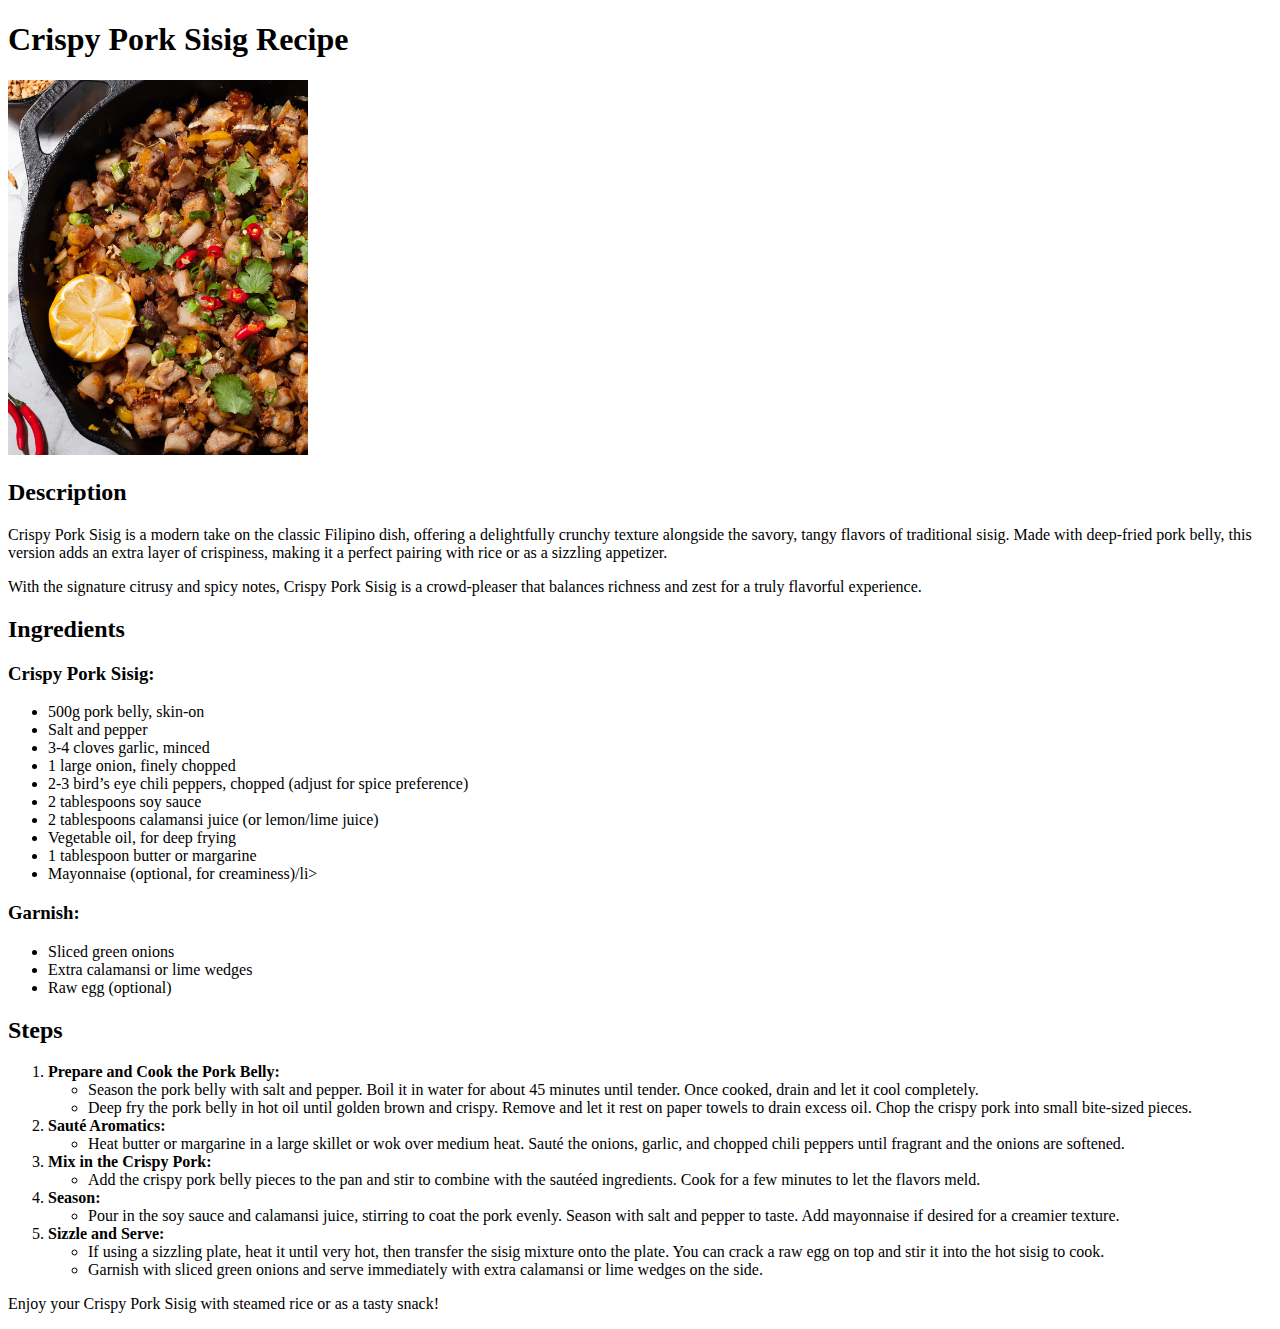
==== recipes/crispyporksisig.html @ 02af1ad0 "Add Crispy Pork Sisig recipe page" ====
<!DOCTYPE html>
<html lang="en">
<head>
    <meta charset="UTF-8">
    <meta name="viewport" content="width=device-width, initial-scale=1.0">
    <title>Crispy Pork Sisig Recipe</title>
</head>
<body>
    <h1>Crispy Pork Sisig Recipe</h1>
    <img src="../images/crispyporksisig.jpg" alt="Crispy Pork Sisig" width="300" height="375">
    <h2>Description</h2>
    <p>Crispy Pork Sisig is a modern take on the classic Filipino dish, offering a delightfully crunchy texture alongside the savory, tangy flavors of traditional sisig. Made with deep-fried pork belly, this version adds an extra layer of crispiness, making it a perfect pairing with rice or as a sizzling appetizer.</p>
    <p>With the signature citrusy and spicy notes, Crispy Pork Sisig is a crowd-pleaser that balances richness and zest for a truly flavorful experience.</p>
    <h2>Ingredients</h2>
    <h3>Crispy Pork Sisig:</h3>
    <ul>
        <li>500g pork belly, skin-on</li>
        <li>Salt and pepper</li>    
        <li>3-4 cloves garlic, minced</li>    
        <li>1 large onion, finely chopped</li>    
        <li>2-3 bird’s eye chili peppers, chopped (adjust for spice preference)</li>    
        <li>2 tablespoons soy sauce</li>
        <li>2 tablespoons calamansi juice (or lemon/lime juice)</li>   
        <li>Vegetable oil, for deep frying</li>   
        <li>1 tablespoon butter or margarine</li>   
        <li>Mayonnaise (optional, for creaminess)/li>       
    </ul>
    <h3>Garnish:</h3>
    <ul>
        <li>Sliced green onions</li>
        <li>Extra calamansi or lime wedges</li>
        <li>Raw egg (optional)</li>
    </ul>
    <h2>Steps</h2>
    <ol>
        <li><strong>Prepare and Cook the Pork Belly:</strong>
            <ul>
                <li>Season the pork belly with salt and pepper. Boil it in water for about 45 minutes until tender. Once cooked, drain and let it cool completely.</li>
                <li>Deep fry the pork belly in hot oil until golden brown and crispy. Remove and let it rest on paper towels to drain excess oil. Chop the crispy pork into small bite-sized pieces.</li>
            </ul>
        </li>
        <li><strong>Sauté Aromatics:</strong>
            <ul>
                <li>Heat butter or margarine in a large skillet or wok over medium heat. Sauté the onions, garlic, and chopped chili peppers until fragrant and the onions are softened.</li>
            </ul>
        </li>
        <li><strong>Mix in the Crispy Pork:</strong>
            <ul>
                <li>Add the crispy pork belly pieces to the pan and stir to combine with the sautéed ingredients. Cook for a few minutes to let the flavors meld.</li>
            </ul>
        </li>
        <li><strong>Season:</strong>
            <ul>
                <li>Pour in the soy sauce and calamansi juice, stirring to coat the pork evenly. Season with salt and pepper to taste. Add mayonnaise if desired for a creamier texture.</li>
            </ul>
        </li>
        <li><strong>Sizzle and Serve:</strong>
            <ul>
                <li>If using a sizzling plate, heat it until very hot, then transfer the sisig mixture onto the plate. You can crack a raw egg on top and stir it into the hot sisig to cook.</li>
                <li>Garnish with sliced green onions and serve immediately with extra calamansi or lime wedges on the side.</li>
            </ul>
        </li>
    </ol>
<p>Enjoy your Crispy Pork Sisig with steamed rice or as a tasty snack!</p>
</body>
</html>
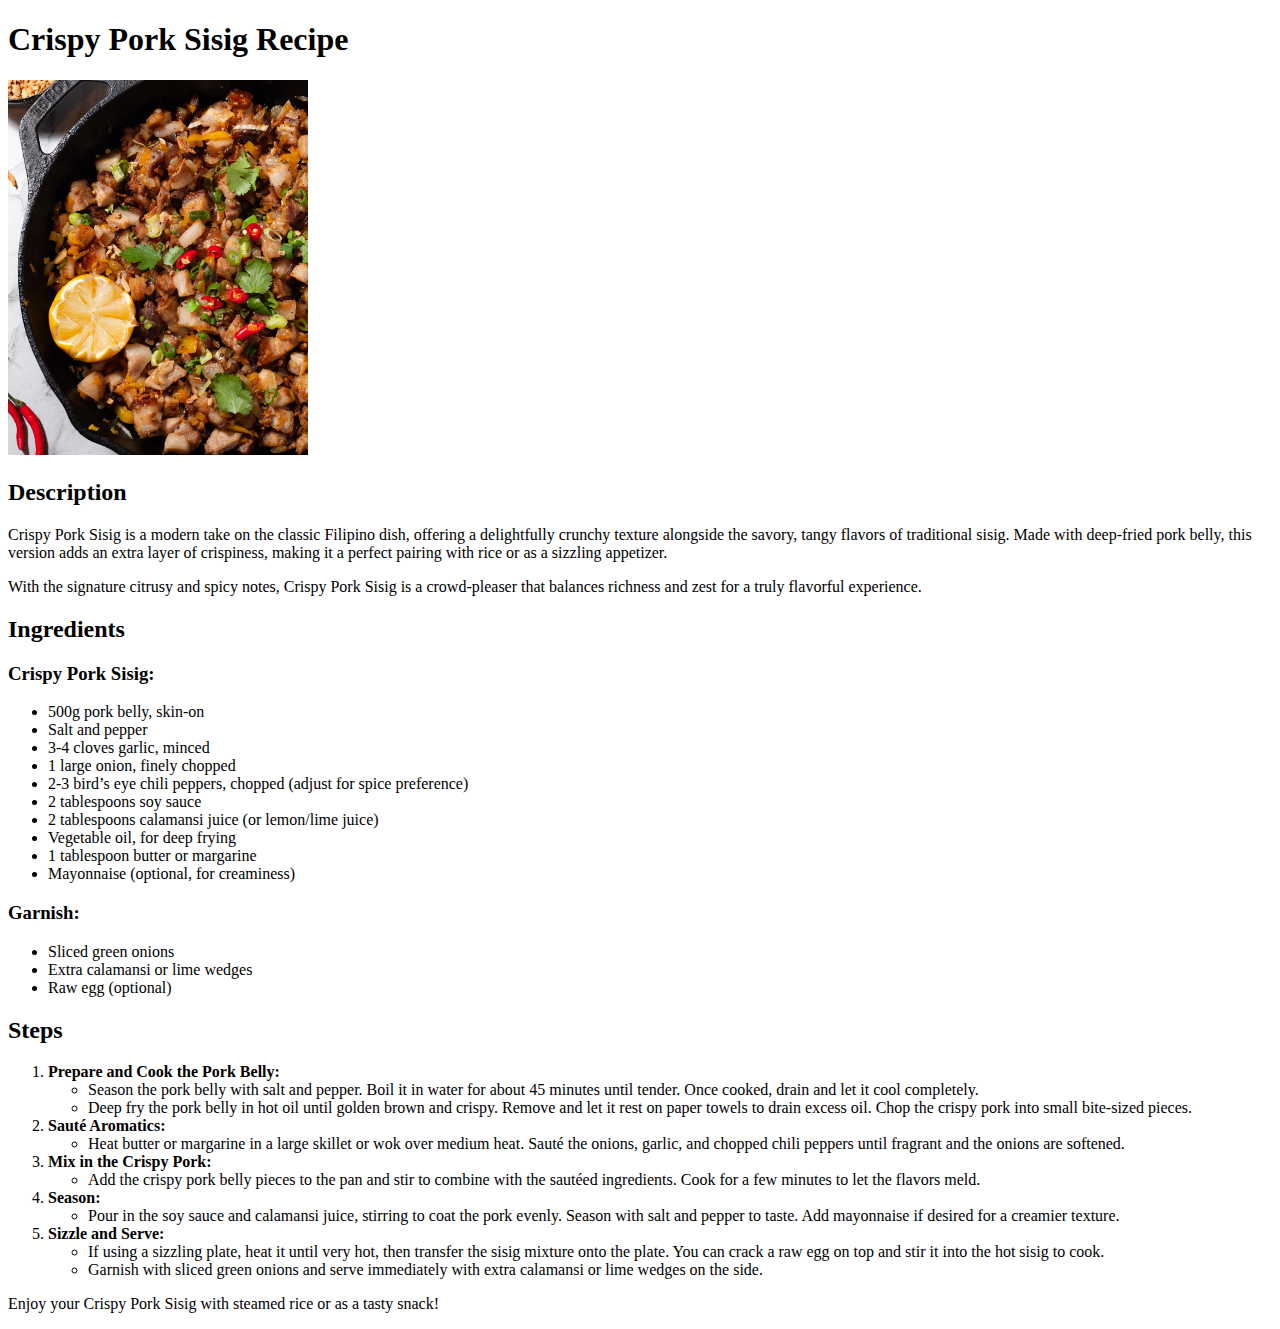
==== commit 3985d797: "Fix closing tag typo on line 26" ====
--- a/recipes/crispyporksisig.html
+++ b/recipes/crispyporksisig.html
@@ -23,7 +23,7 @@
         <li>2 tablespoons calamansi juice (or lemon/lime juice)</li>   
         <li>Vegetable oil, for deep frying</li>   
         <li>1 tablespoon butter or margarine</li>   
-        <li>Mayonnaise (optional, for creaminess)/li>       
+        <li>Mayonnaise (optional, for creaminess)</li>       
     </ul>
     <h3>Garnish:</h3>
     <ul>
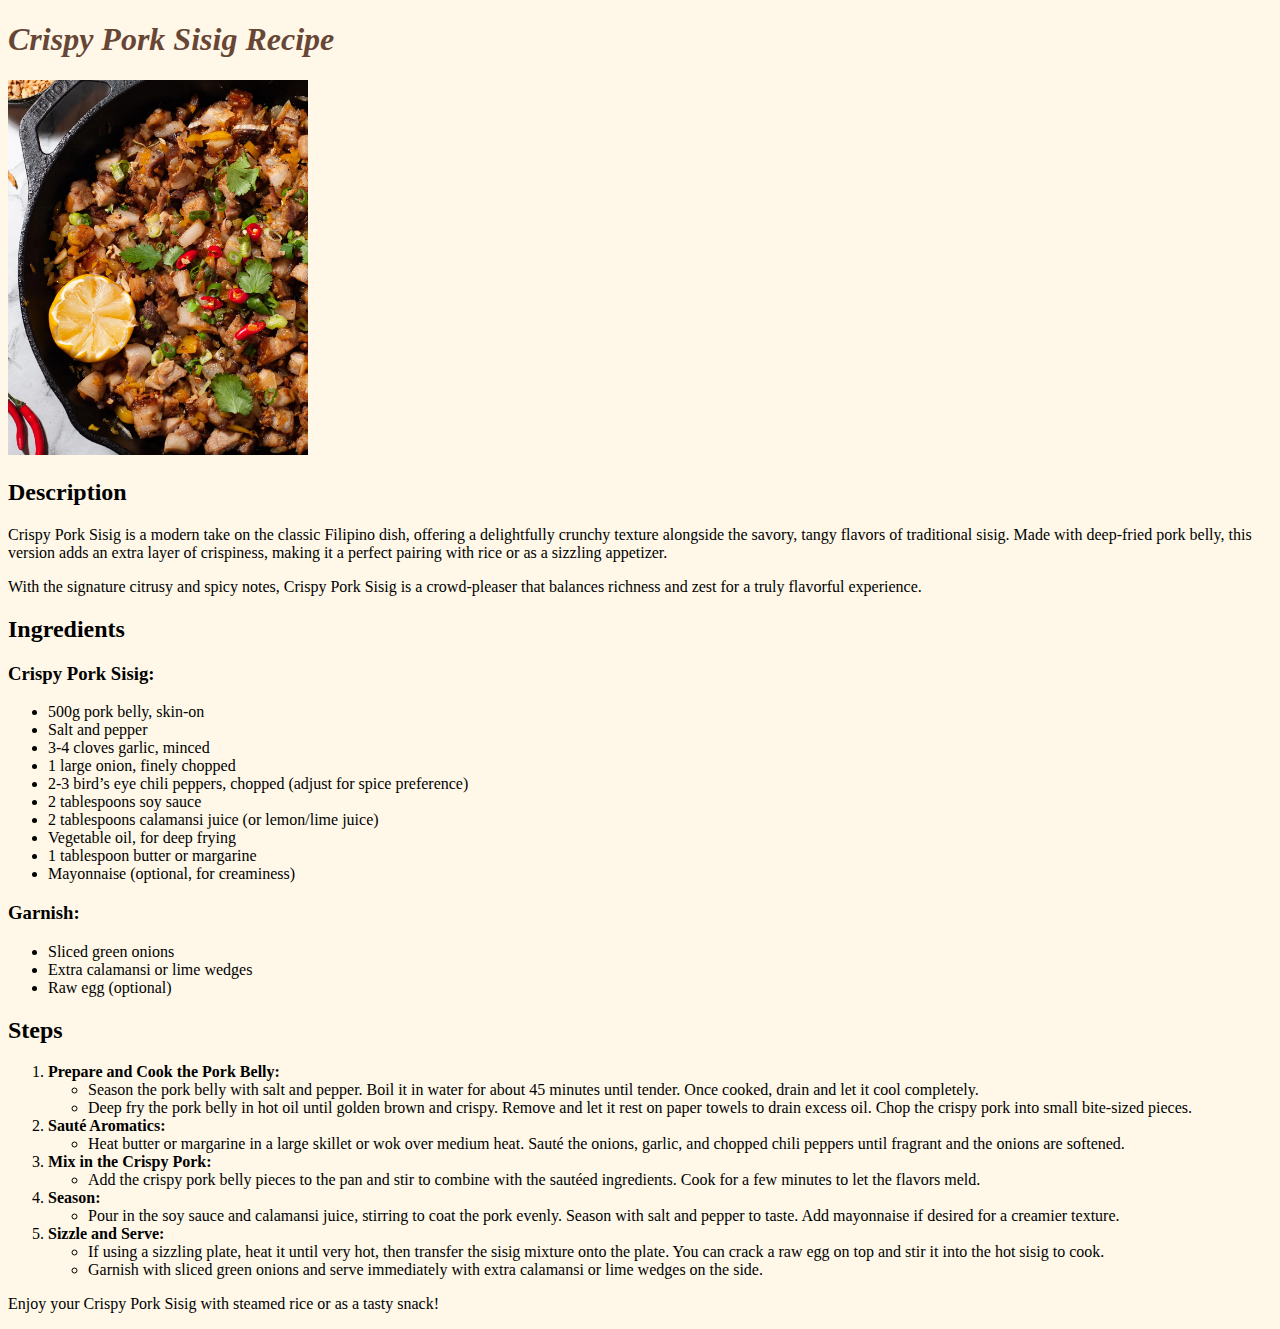
==== commit a4332aa6: "Fix relative path to CSS for recipe folder files" ====
--- a/recipes/crispyporksisig.html
+++ b/recipes/crispyporksisig.html
@@ -4,6 +4,7 @@
     <meta charset="UTF-8">
     <meta name="viewport" content="width=device-width, initial-scale=1.0">
     <title>Crispy Pork Sisig Recipe</title>
+    <link rel="stylesheet" href="../style.css">
 </head>
 <body>
     <h1>Crispy Pork Sisig Recipe</h1>
--- a/style.css
+++ b/style.css
@@ -0,0 +1,11 @@
+body {
+    background-color: rgb(255, 248, 232);
+}
+
+h1, a { 
+    color: rgb(103, 70, 54);
+    font-family: 'Times New Roman', Times, serif;
+    font-weight: bold;
+    font-style: italic;
+}
+
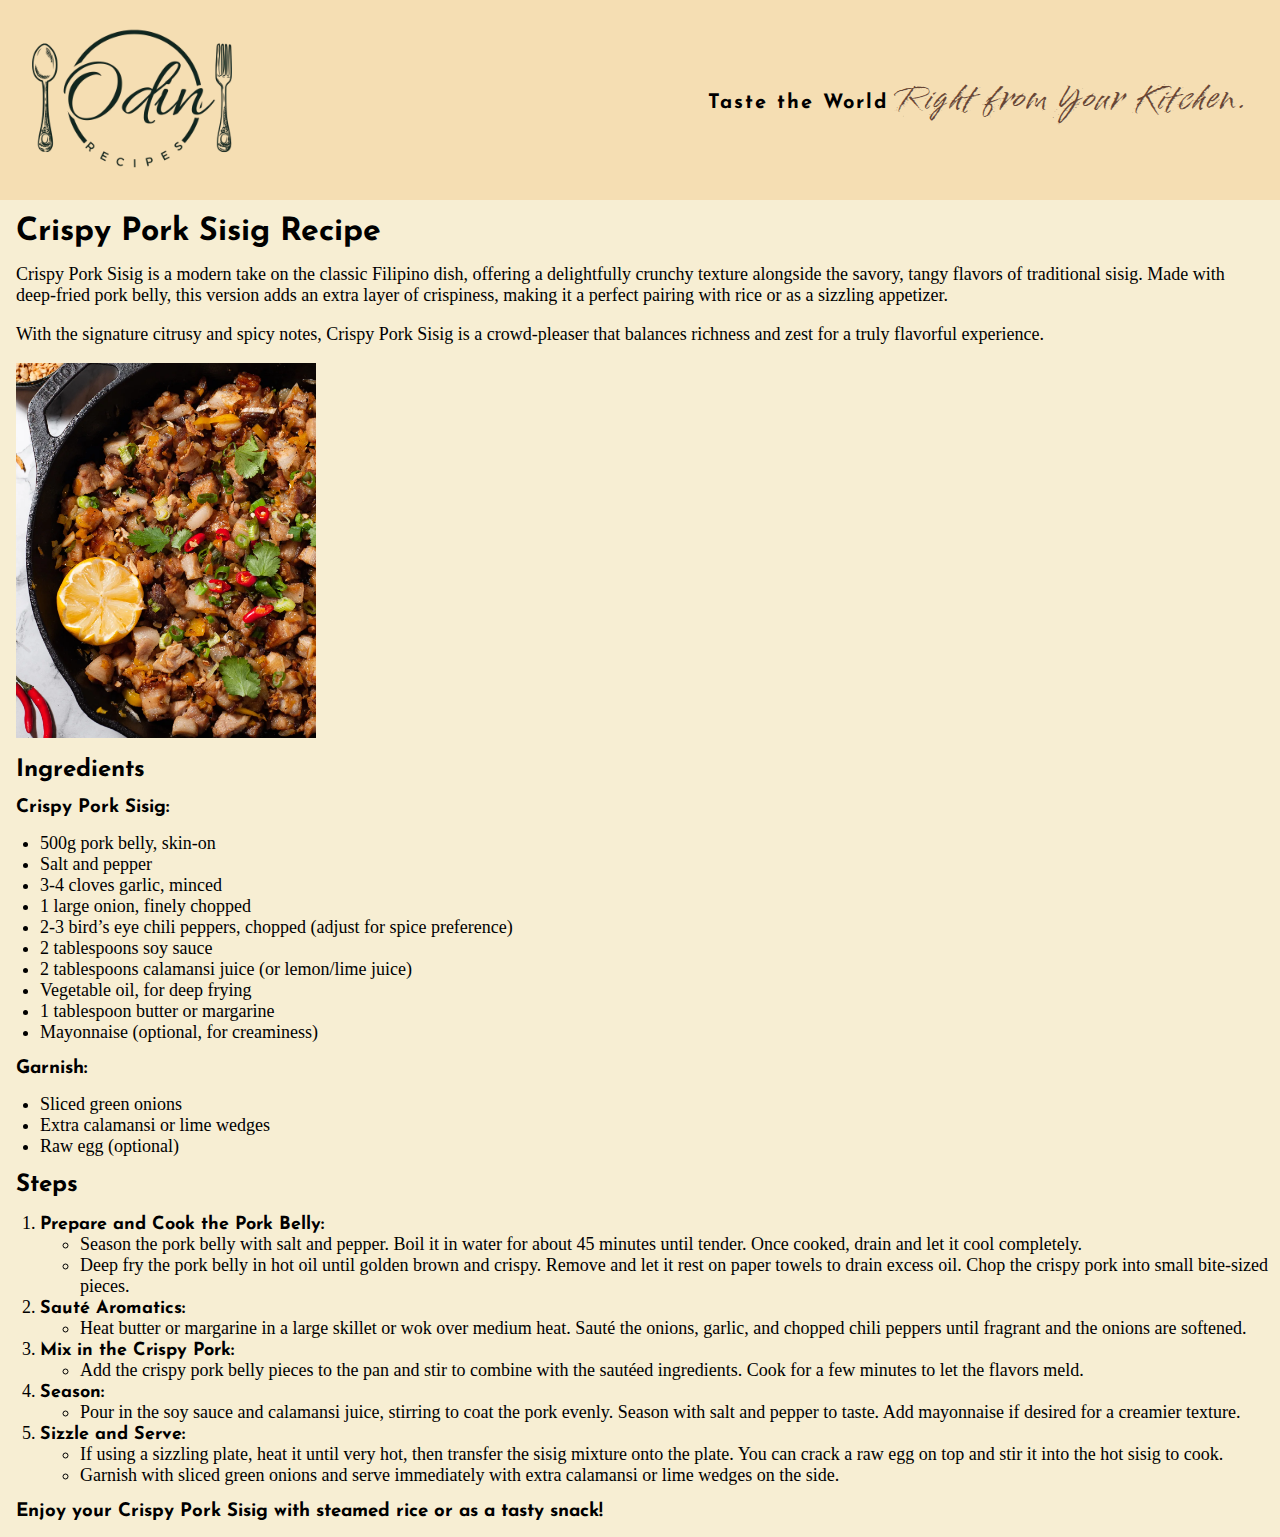
==== commit 20abeced: "Update initial HTML and CSS for recipe pages" ====
--- a/recipes/crispyporksisig.html
+++ b/recipes/crispyporksisig.html
@@ -7,11 +7,14 @@
     <link rel="stylesheet" href="../style.css">
 </head>
 <body>
+    <div class="header">
+        <img class="logo" src="../images/logo.png" alt="Odin Recipes">
+        <p>Taste the World <span id="splash">Right from Your Kitchen.</span></p>
+    </div>
     <h1>Crispy Pork Sisig Recipe</h1>
-    <img src="../images/crispyporksisig.jpg" alt="Crispy Pork Sisig" width="300" height="375">
-    <h2>Description</h2>
-    <p>Crispy Pork Sisig is a modern take on the classic Filipino dish, offering a delightfully crunchy texture alongside the savory, tangy flavors of traditional sisig. Made with deep-fried pork belly, this version adds an extra layer of crispiness, making it a perfect pairing with rice or as a sizzling appetizer.</p>
-    <p>With the signature citrusy and spicy notes, Crispy Pork Sisig is a crowd-pleaser that balances richness and zest for a truly flavorful experience.</p>
+    <p class="desc">Crispy Pork Sisig is a modern take on the classic Filipino dish, offering a delightfully crunchy texture alongside the savory, tangy flavors of traditional sisig. Made with deep-fried pork belly, this version adds an extra layer of crispiness, making it a perfect pairing with rice or as a sizzling appetizer.</p>
+    <p class="desc"> With the signature citrusy and spicy notes, Crispy Pork Sisig is a crowd-pleaser that balances richness and zest for a truly flavorful experience.</p>
+    <img class="dish" src="../images/crispyporksisig.jpg" alt="Crispy Pork Sisig" width="300" height="375">
     <h2>Ingredients</h2>
     <h3>Crispy Pork Sisig:</h3>
     <ul>
@@ -62,6 +65,6 @@
             </ul>
         </li>
     </ol>
-<p>Enjoy your Crispy Pork Sisig with steamed rice or as a tasty snack!</p>
+<h3>Enjoy your Crispy Pork Sisig with steamed rice or as a tasty snack!</h3>
 </body>
 </html>--- a/style.css
+++ b/style.css
@@ -1,11 +1,97 @@
-body {
-    background-color: rgb(255, 248, 232);
+@import url('https://fonts.googleapis.com/css2?family=Josefin+Sans:wght@200&display=swap');
+@import url('https://fonts.googleapis.com/css2?family=Splash&display=swap');
+
+* {
+    background-color: rgb(247, 238, 211);
+    margin: 0;
+    box-sizing: border-box;
 }
 
-h1, a { 
-    color: rgb(103, 70, 54);
-    font-family: 'Times New Roman', Times, serif;
-    font-weight: bold;
-    font-style: italic;
+.header {
+    background-color: wheat;
+    height: 200px;
+    font-family: "Josefin Sans", sans-serif;
+    font-size: 20px;
+    letter-spacing: 0.1em;
+    display: flex;
+    justify-content: space-between;
+    align-items: center;
+    padding: 0 32px;
 }
 
+.header .logo {
+    background-color: transparent;
+    height: 100%;
+}
+
+.header p {
+    background-color: inherit;
+    font-weight: bold;
+    margin-left: 32px;
+}
+
+#splash {
+    background-color: inherit;
+    color: rgb(103, 70, 54);
+    font-family: "Splash", cursive;
+    font-weight: 100;
+    font-size: 30px;
+    white-space: nowrap;
+}
+
+.recipes {
+    display: flex;
+    flex-wrap: wrap;
+    justify-content: center;
+    gap: 32px;
+    padding: 32px;
+}
+
+.recipe {
+    width: 300px;
+    height: 425px;
+}
+
+.recipe img {
+    display: block;
+    width: 300px;
+    height: 375px;
+    margin: 0px;
+}
+
+.recipe a {
+    text-decoration: none;
+    font-family: "Josefin Sans", sans-serif;
+    color: black;
+    font-weight: bold;
+}
+
+.recipe p {
+    background-color: white;
+    padding: 10px;
+    text-align: center;
+}
+
+h1, h2, h3 {
+    font-family: "Josefin Sans", sans-serif;
+    margin: 16px;
+}
+
+.desc, li {
+    word-wrap: break-word;
+    font-size: 18px;
+}
+
+.dish {
+    margin-left: 16px;
+}
+
+strong {
+    font-family: "Josefin Sans", sans-serif;
+    font-weight: bold;
+}
+
+.desc {
+    margin: 0 16px 1em;
+}
+
